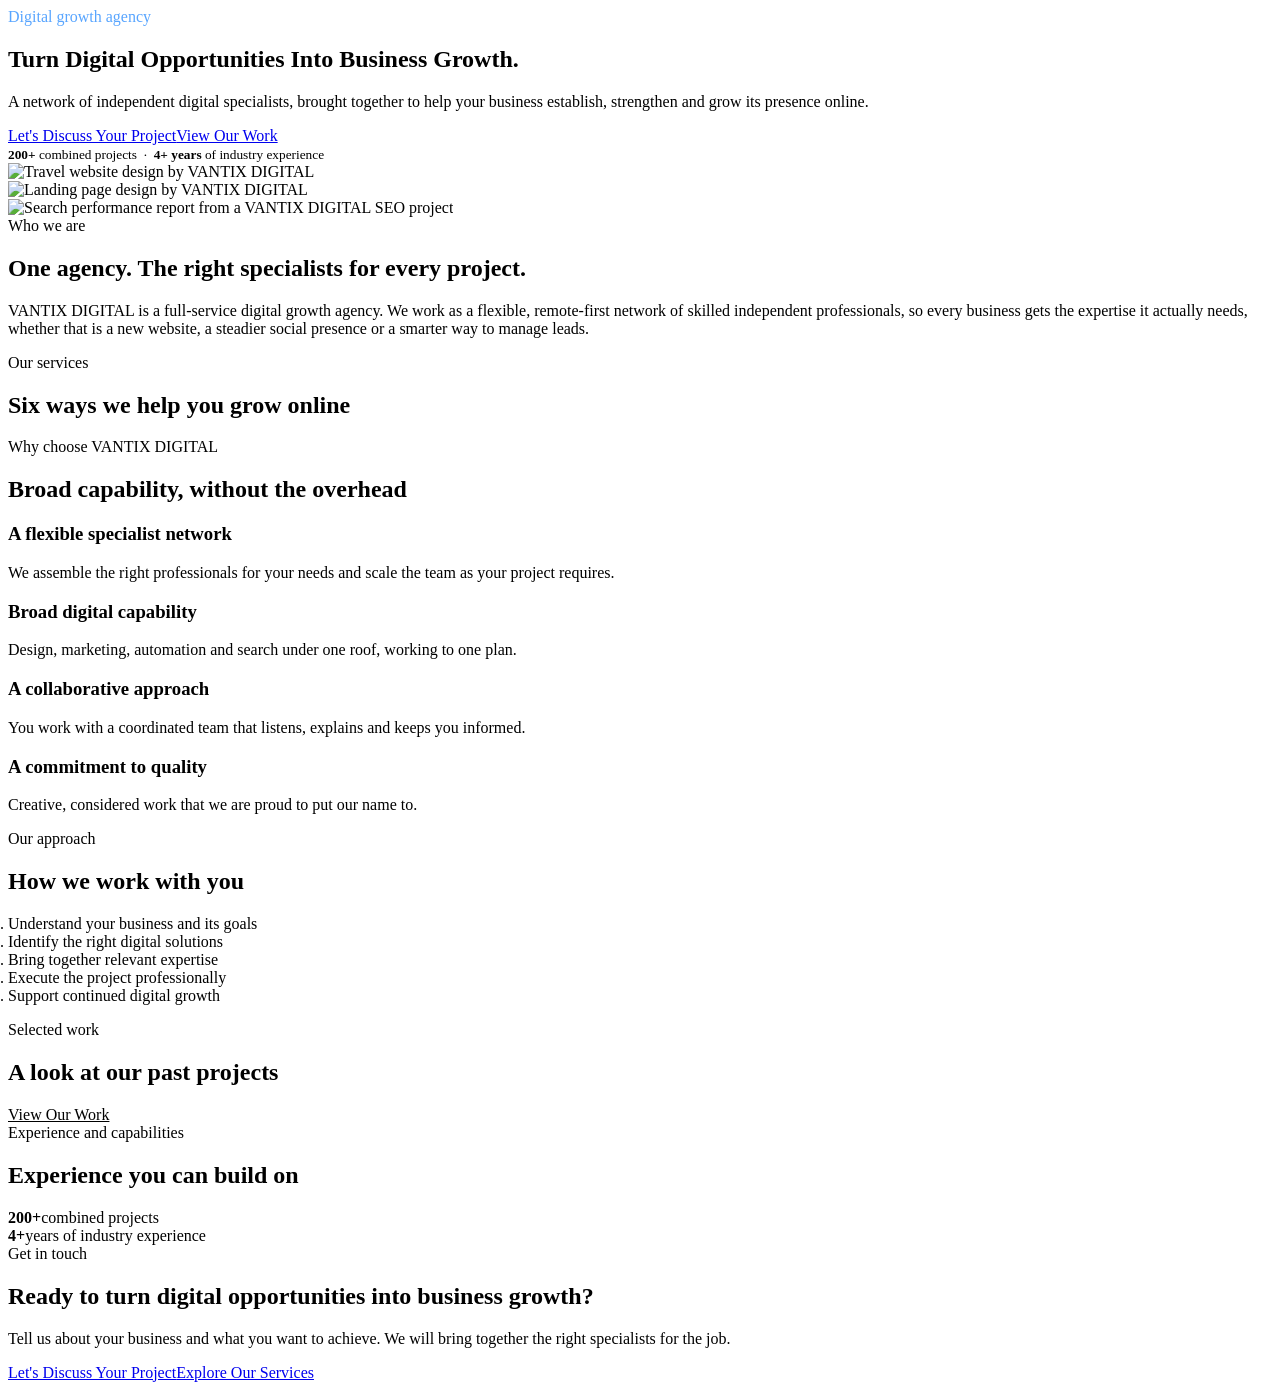
==== index.html @ 5b58c1b7 "Add files via upload" ====
<!doctype html><html lang="en"><head><meta charset="utf-8"><meta name="viewport" content="width=device-width,initial-scale=1">
<title>VANTIX DIGITAL | Digital Growth Agency</title><meta name="description" content="VANTIX DIGITAL is a remote-first digital growth agency: website design, social media, CRM automation, e-commerce and SEO. Turn digital opportunities into business growth."><meta property="og:title" content="VANTIX DIGITAL | Digital Growth Agency"><meta property="og:description" content="VANTIX DIGITAL is a remote-first digital growth agency: website design, social media, CRM automation, e-commerce and SEO. Turn digital opportunities into business growth."><meta name="theme-color" content="#07172F">
<link rel="icon" href="/assets/logo/favicon.png">
<link rel="preconnect" href="https://fonts.googleapis.com"><link rel="preconnect" href="https://fonts.gstatic.com" crossorigin>
<link href="https://fonts.googleapis.com/css2?family=Fraunces:wght@500;600&family=Inter:wght@400;500;600&display=swap" rel="stylesheet">
<link rel="stylesheet" href="/css/styles.css"></head><body class=""><header id="site-header"></header><main>
<section class="hero"><div class="wrap"><div><span class="eyebrow" style="color:#58A5FF">Digital growth agency</span><h1>Turn Digital Opportunities Into Business Growth.</h1><p>A network of independent digital specialists, brought together to help your business establish, strengthen and grow its presence online.</p><div class="row"><a class="btn" href="/contact">Let's Discuss Your Project</a><a class="btn ghost" href="/portfolio">View Our Work</a></div><small><b>200+</b> combined projects &nbsp;·&nbsp; <b>4+ years</b> of industry experience</small></div>
<div class="collage" aria-label="Examples of VANTIX DIGITAL work"><figure class="shot s1" style="margin:0"><img src="/assets/portfolio/web-1.webp" width="735" height="490" alt="Travel website design by VANTIX DIGITAL"></figure><figure class="shot s2" style="margin:0"><img src="/assets/portfolio/web-3.webp" width="736" height="552" alt="Landing page design by VANTIX DIGITAL"></figure><figure class="shot s3" style="margin:0"><img src="/assets/portfolio/seo-4.webp" width="735" height="555" alt="Search performance report from a VANTIX DIGITAL SEO project"></figure></div></div></section>
<section><div class="wrap two reveal"><div><span class="eyebrow">Who we are</span><h2>One agency. The right specialists for every project.</h2></div><div class="intro" style="max-width:none"><p>VANTIX DIGITAL is a full-service digital growth agency. We work as a flexible, remote-first network of skilled independent professionals, so every business gets the expertise it actually needs, whether that is a new website, a steadier social presence or a smarter way to manage leads.</p></div></div></section>
<section class="grey"><div class="wrap"><span class="eyebrow">Our services</span><h2>Six ways we help you grow online</h2><div class="svcs reveal" data-services-home></div></div></section>
<section class="dark"><div class="wrap reveal"><span class="eyebrow">Why choose VANTIX DIGITAL</span><h2>Broad capability, without the overhead</h2><div class="why"><div><h3>A flexible specialist network</h3><p>We assemble the right professionals for your needs and scale the team as your project requires.</p></div><div><h3>Broad digital capability</h3><p>Design, marketing, automation and search under one roof, working to one plan.</p></div><div><h3>A collaborative approach</h3><p>You work with a coordinated team that listens, explains and keeps you informed.</p></div><div><h3>A commitment to quality</h3><p>Creative, considered work that we are proud to put our name to.</p></div></div></div></section>
<section><div class="wrap reveal"><span class="eyebrow">Our approach</span><h2>How we work with you</h2><ol class="steps" style="padding:0"><li>Understand your business and its goals</li><li>Identify the right digital solutions</li><li>Bring together relevant expertise</li><li>Execute the project professionally</li><li>Support continued digital growth</li></ol></div></section>
<section class="grey"><div class="wrap reveal"><div class="row" style="justify-content:space-between;align-items:end"><div><span class="eyebrow">Selected work</span><h2>A look at our past projects</h2></div><a class="btn ghost" style="color:var(--navy)" href="/portfolio">View Our Work</a></div><div class="pfgrid" data-portfolio="6"></div></div></section>
<section class="dark"><div class="wrap reveal"><span class="eyebrow">Experience and capabilities</span><h2>Experience you can build on</h2><div class="stats"><div><b>200+</b><span>combined projects</span></div><div><b>4+</b><span>years of industry experience</span></div></div></div></section>
<section class="dark cta reveal"><div class="wrap"><span class="eyebrow">Get in touch</span><h2>Ready to turn digital opportunities into business growth?</h2><p>Tell us about your business and what you want to achieve. We will bring together the right specialists for the job.</p><div class="row"><a class="btn" href="/contact">Let's Discuss Your Project</a><a class="btn ghost" href="/services">Explore Our Services</a></div></div></section>
</main><footer id="site-footer"></footer><script src="/js/data.js"></script><script src="/js/main.js"></script></body></html>
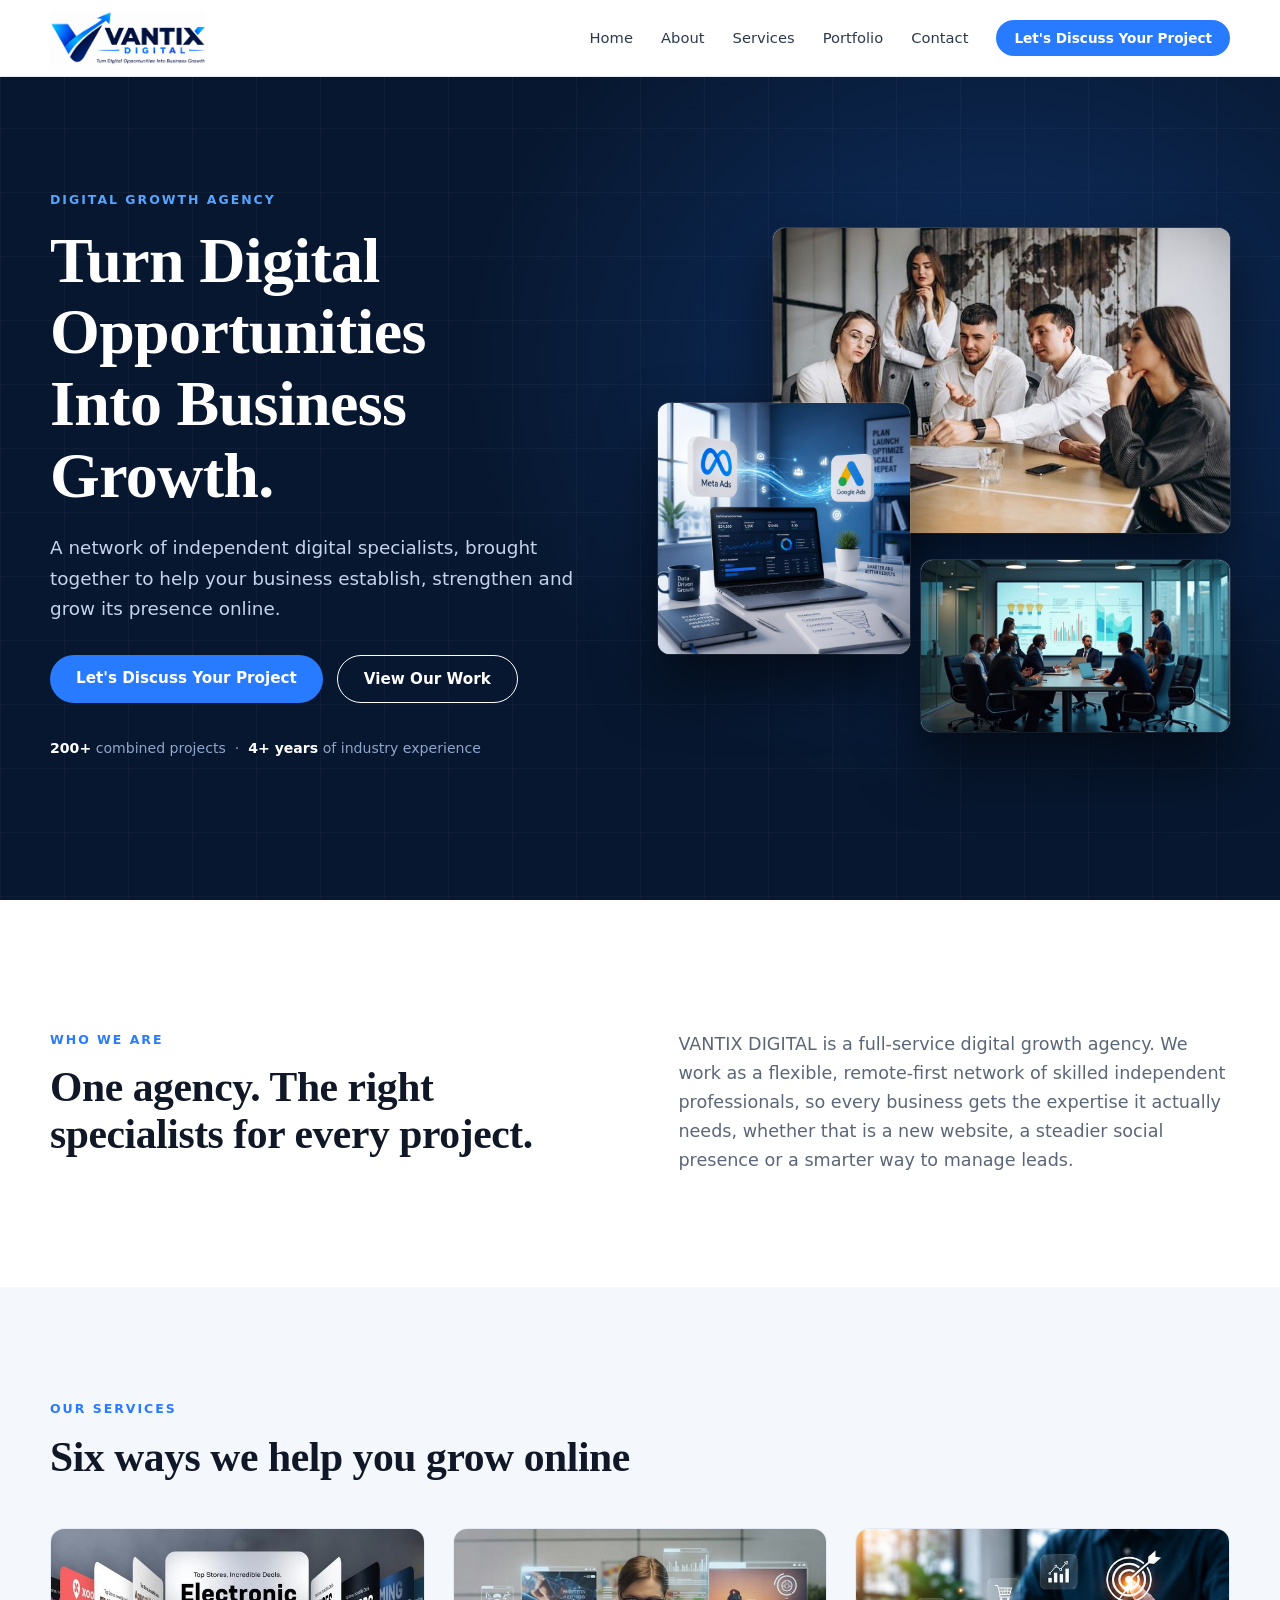
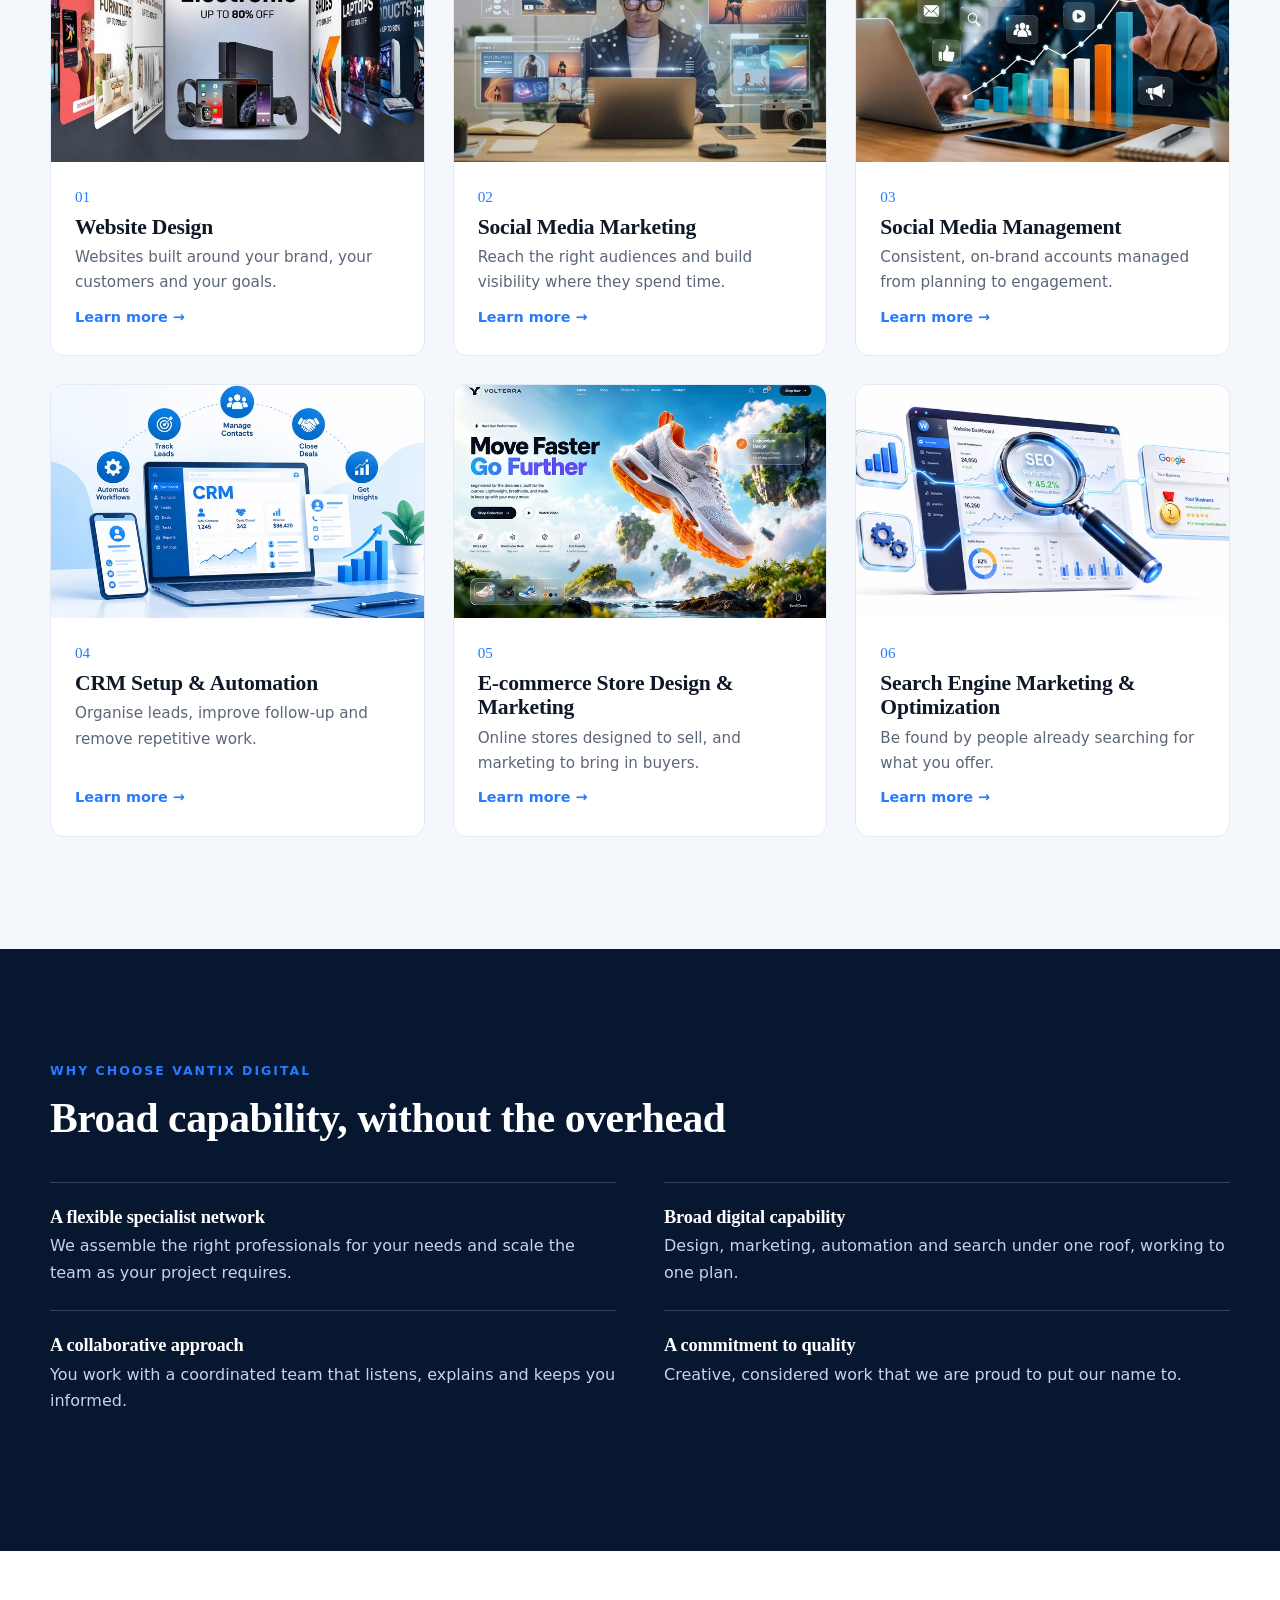
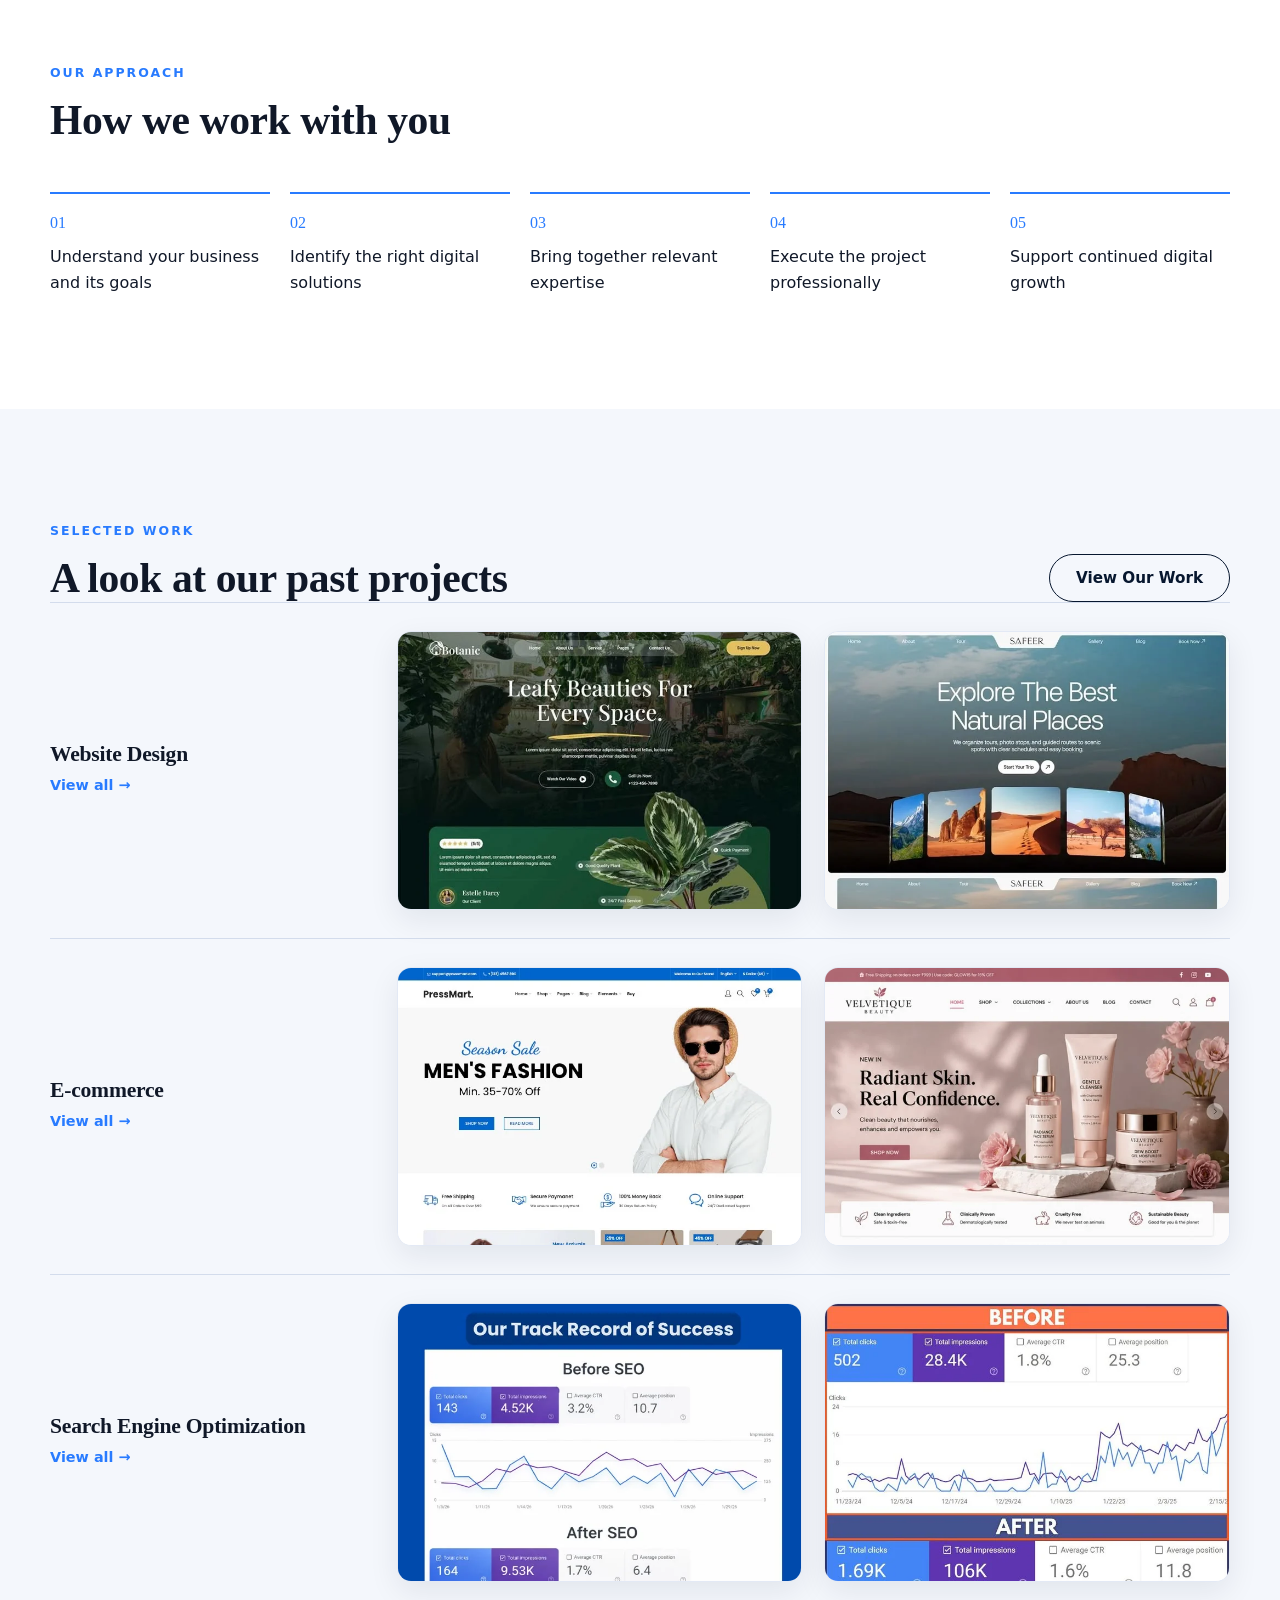
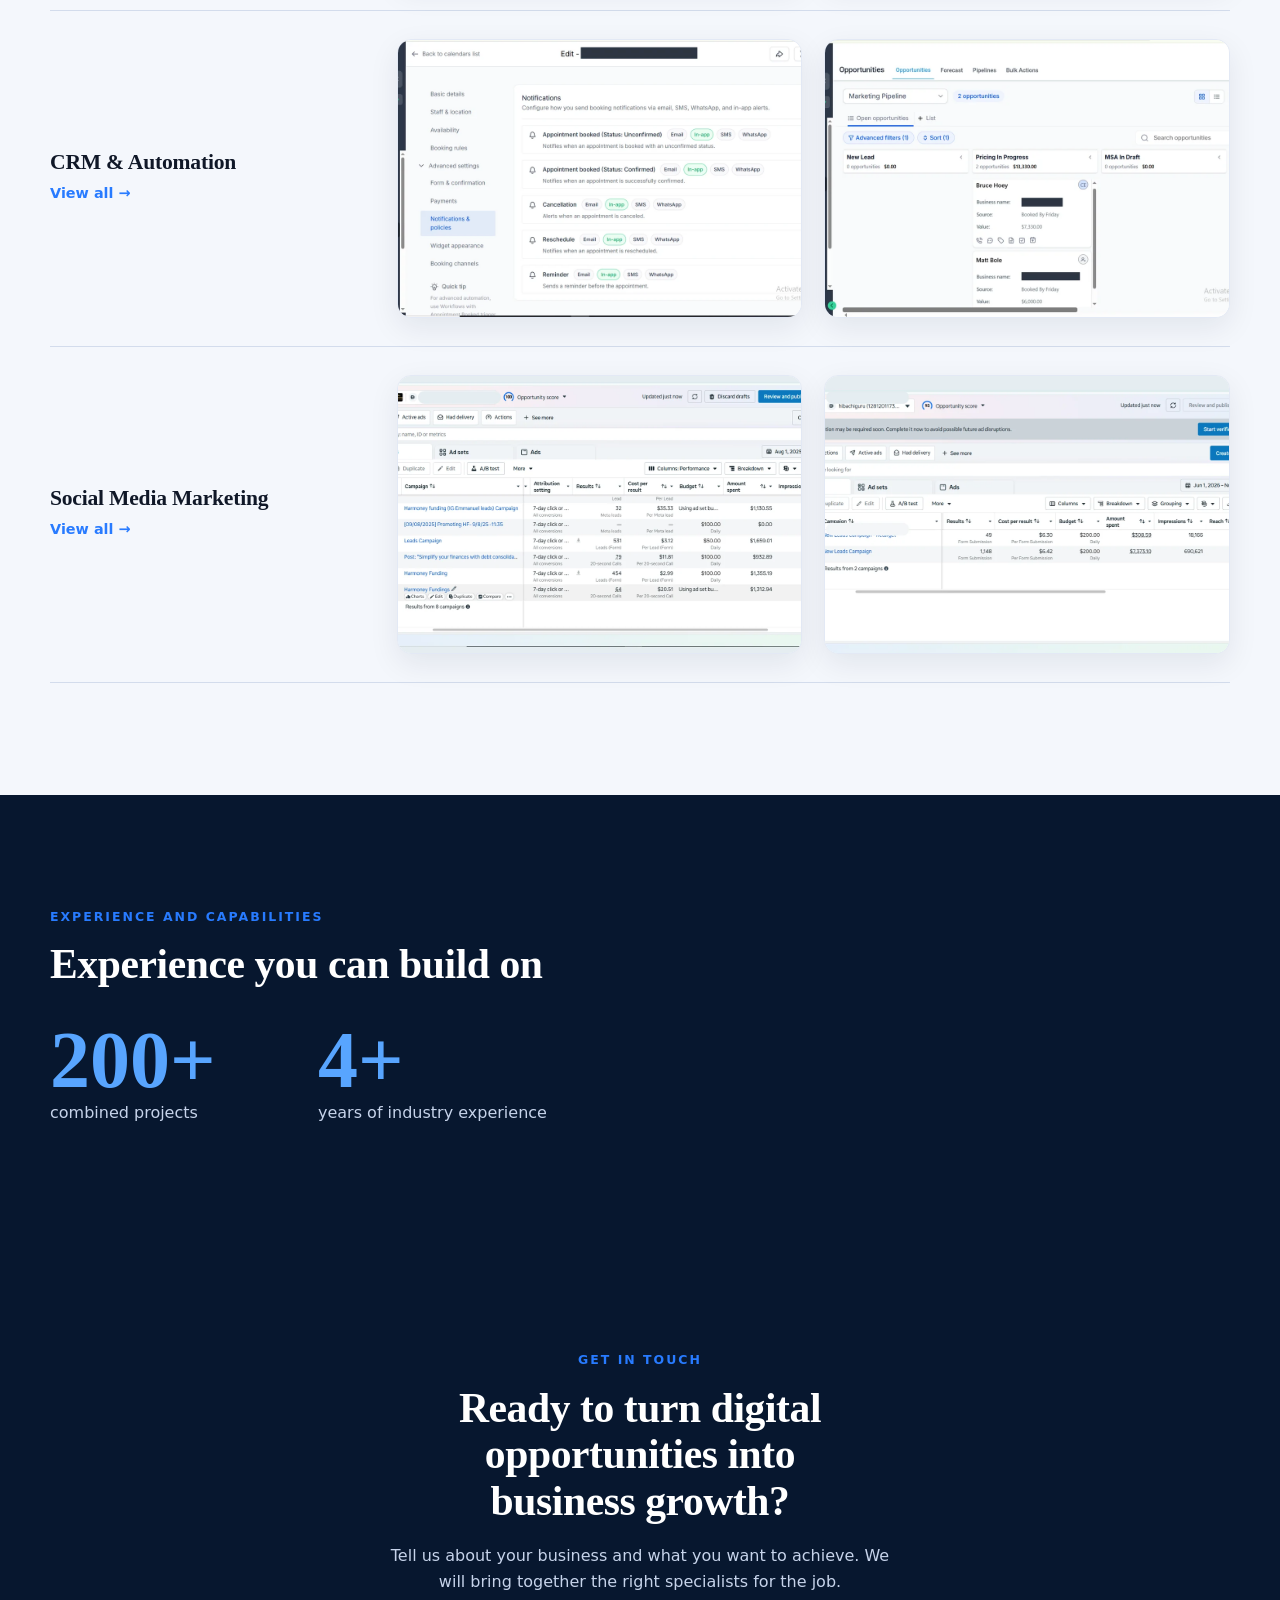
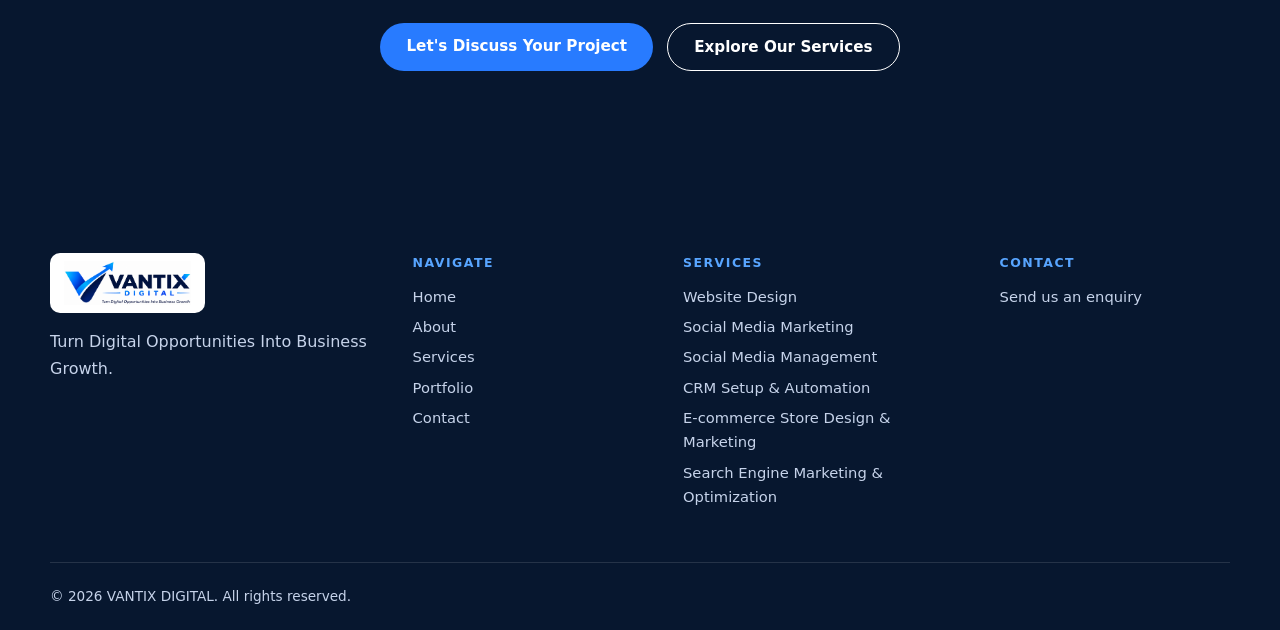
==== commit 63afacef: "Add files via upload" ====
--- a/index.html
+++ b/index.html
@@ -5,12 +5,12 @@
 <link href="https://fonts.googleapis.com/css2?family=Fraunces:wght@500;600&family=Inter:wght@400;500;600&display=swap" rel="stylesheet">
 <link rel="stylesheet" href="/css/styles.css"></head><body class=""><header id="site-header"></header><main>
 <section class="hero"><div class="wrap"><div><span class="eyebrow" style="color:#58A5FF">Digital growth agency</span><h1>Turn Digital Opportunities Into Business Growth.</h1><p>A network of independent digital specialists, brought together to help your business establish, strengthen and grow its presence online.</p><div class="row"><a class="btn" href="/contact">Let's Discuss Your Project</a><a class="btn ghost" href="/portfolio">View Our Work</a></div><small><b>200+</b> combined projects &nbsp;·&nbsp; <b>4+ years</b> of industry experience</small></div>
-<div class="collage" aria-label="Examples of VANTIX DIGITAL work"><figure class="shot s1" style="margin:0"><img src="/assets/portfolio/web-1.webp" width="735" height="490" alt="Travel website design by VANTIX DIGITAL"></figure><figure class="shot s2" style="margin:0"><img src="/assets/portfolio/web-3.webp" width="736" height="552" alt="Landing page design by VANTIX DIGITAL"></figure><figure class="shot s3" style="margin:0"><img src="/assets/portfolio/seo-4.webp" width="735" height="555" alt="Search performance report from a VANTIX DIGITAL SEO project"></figure></div></div></section>
+<div class="collage" aria-label="Examples of VANTIX DIGITAL work"><figure class="shot s1" style="margin:0"><img src="/assets/hero/hero-team.jpg" width="626" height="417" alt="A team of digital specialists collaborating on a project"></figure><figure class="shot s2" style="margin:0"><img src="/assets/hero/hero-ads.jpg" width="736" height="736" alt="Meta Ads and Google Ads performance dashboard on a laptop"></figure><figure class="shot s3" style="margin:0"><img src="/assets/hero/hero-boardroom.jpg" width="735" height="410" alt="A team reviewing campaign analytics in a meeting room"></figure></div></div></section>
 <section><div class="wrap two reveal"><div><span class="eyebrow">Who we are</span><h2>One agency. The right specialists for every project.</h2></div><div class="intro" style="max-width:none"><p>VANTIX DIGITAL is a full-service digital growth agency. We work as a flexible, remote-first network of skilled independent professionals, so every business gets the expertise it actually needs, whether that is a new website, a steadier social presence or a smarter way to manage leads.</p></div></div></section>
 <section class="grey"><div class="wrap"><span class="eyebrow">Our services</span><h2>Six ways we help you grow online</h2><div class="svcs reveal" data-services-home></div></div></section>
 <section class="dark"><div class="wrap reveal"><span class="eyebrow">Why choose VANTIX DIGITAL</span><h2>Broad capability, without the overhead</h2><div class="why"><div><h3>A flexible specialist network</h3><p>We assemble the right professionals for your needs and scale the team as your project requires.</p></div><div><h3>Broad digital capability</h3><p>Design, marketing, automation and search under one roof, working to one plan.</p></div><div><h3>A collaborative approach</h3><p>You work with a coordinated team that listens, explains and keeps you informed.</p></div><div><h3>A commitment to quality</h3><p>Creative, considered work that we are proud to put our name to.</p></div></div></div></section>
 <section><div class="wrap reveal"><span class="eyebrow">Our approach</span><h2>How we work with you</h2><ol class="steps" style="padding:0"><li>Understand your business and its goals</li><li>Identify the right digital solutions</li><li>Bring together relevant expertise</li><li>Execute the project professionally</li><li>Support continued digital growth</li></ol></div></section>
-<section class="grey"><div class="wrap reveal"><div class="row" style="justify-content:space-between;align-items:end"><div><span class="eyebrow">Selected work</span><h2>A look at our past projects</h2></div><a class="btn ghost" style="color:var(--navy)" href="/portfolio">View Our Work</a></div><div class="pfgrid" data-portfolio="6"></div></div></section>
+<section class="grey"><div class="wrap reveal"><div class="row" style="justify-content:space-between;align-items:end"><div><span class="eyebrow">Selected work</span><h2>A look at our past projects</h2></div><a class="btn ghost" style="color:var(--navy)" href="/portfolio">View Our Work</a></div><div class="hp-groups" data-portfolio-home></div></div></section>
 <section class="dark"><div class="wrap reveal"><span class="eyebrow">Experience and capabilities</span><h2>Experience you can build on</h2><div class="stats"><div><b>200+</b><span>combined projects</span></div><div><b>4+</b><span>years of industry experience</span></div></div></div></section>
 <section class="dark cta reveal"><div class="wrap"><span class="eyebrow">Get in touch</span><h2>Ready to turn digital opportunities into business growth?</h2><p>Tell us about your business and what you want to achieve. We will bring together the right specialists for the job.</p><div class="row"><a class="btn" href="/contact">Let's Discuss Your Project</a><a class="btn ghost" href="/services">Explore Our Services</a></div></div></section>
 </main><footer id="site-footer"></footer><script src="/js/data.js"></script><script src="/js/main.js"></script></body></html>
--- a/css/styles.css
+++ b/css/styles.css
@@ -0,0 +1,86 @@
+:root{--navy:#07172F;--blue:#287BFF;--blue2:#58A5FF;--white:#fff;--grey:#F4F7FC;--text:#101828;--mute:#5b6678;--r:14px;--h:'Fraunces',Georgia,serif;--b:'Inter',system-ui,sans-serif}
+*{box-sizing:border-box;margin:0}html{scroll-behavior:smooth;scroll-padding-top:80px}
+body{font:16px/1.65 var(--b);color:var(--text);background:#fff;overflow-x:hidden}
+img{max-width:100%;display:block}a{color:inherit;text-decoration:none}
+.wrap{width:min(1180px,100% - 40px);margin-inline:auto}
+h1,h2,h3{font-family:var(--h);font-weight:600;line-height:1.12;letter-spacing:-.01em}
+h1{font-size:clamp(2.2rem,5.5vw,4rem)}h2{font-size:clamp(1.7rem,3.4vw,2.6rem)}h3{font-size:1.35rem}h4{font-size:.78rem;letter-spacing:.12em;text-transform:uppercase;color:var(--blue);margin:22px 0 8px}
+.eyebrow{font-size:.78rem;letter-spacing:.16em;text-transform:uppercase;color:var(--blue);font-weight:600;margin-bottom:14px;display:block}
+section{padding:clamp(64px,9vw,112px) 0}.grey{background:var(--grey)}.dark{background:var(--navy);color:#fff}.dark p{color:#c6d3ea}
+.btn{display:inline-block;background:var(--blue);color:#fff;padding:14px 26px;border-radius:999px;font-weight:600;border:0;cursor:pointer;font:600 .95rem var(--b);transition:.25s}
+.btn:hover{background:#1c66e0;transform:translateY(-2px)}.btn.ghost{background:transparent;border:1.5px solid currentColor}.btn.sm{padding:10px 18px;font-size:.85rem}.btn:disabled{opacity:.6}
+.btn:focus-visible,a:focus-visible,button:focus-visible,input:focus-visible,select:focus-visible,textarea:focus-visible{outline:3px solid var(--blue2);outline-offset:2px}
+/* header */
+#site-header{position:fixed;inset:0 0 auto;z-index:50;background:#fff;color:var(--navy);box-shadow:0 1px 0 #e3e9f5;transition:box-shadow .3s}
+#site-header.solid{box-shadow:0 4px 24px #07172f1f}
+.bar{display:flex;align-items:center;justify-content:space-between;height:76px}
+.brand img{height:54px;width:auto;mix-blend-mode:multiply}.brand b{font-family:var(--h);letter-spacing:.08em}
+nav{display:flex;align-items:center;gap:28px}nav a:not(.btn){font-size:.92rem;opacity:.85;position:relative}
+nav a[aria-current]{opacity:1}nav a:not(.btn)::after{content:"";position:absolute;left:0;bottom:-6px;height:2px;width:0;background:var(--blue2);transition:.25s}
+nav a:not(.btn):hover::after,nav a[aria-current]::after{width:100%}
+.burger{display:none;background:0;border:0;width:44px;height:44px;cursor:pointer;position:relative}
+.burger span{position:absolute;left:10px;right:10px;height:2px;background:var(--navy);transition:.25s}.burger span:first-child{top:18px}.burger span:last-child{top:26px}
+/* hero */
+.hero{position:relative;overflow:hidden;background:var(--navy);color:#fff;padding:140px 0 90px;min-height:100svh;display:flex;align-items:center}
+.hero::before{content:"";position:absolute;inset:0;background:radial-gradient(60% 70% at 78% 40%,#287bff40,transparent 70%),linear-gradient(#ffffff08 1px,transparent 1px) 0 0/64px 64px,linear-gradient(90deg,#ffffff08 1px,transparent 1px) 0 0/64px 64px}
+.hero .wrap{position:relative;display:grid;grid-template-columns:1fr 1.05fr;gap:clamp(32px,5vw,72px);align-items:center}
+.hero h1{max-width:13ch}.hero p{max-width:50ch;margin:22px 0 30px;font-size:1.15rem;color:#c6d3ea}
+.hero small{display:block;margin-top:34px;color:#8fa6cc;font-size:.88rem}.hero small b{color:#fff;font-weight:600}
+.collage{position:relative;aspect-ratio:10/9;width:100%}
+.shot{position:absolute;border-radius:12px;overflow:hidden;background:#fff;box-shadow:0 30px 60px #0009,0 0 0 1px #ffffff22;animation:float 9s ease-in-out infinite}
+.shot img{width:100%;height:auto;display:block}
+.s1{top:2%;right:0;width:80%}.s2{left:0;top:36%;width:44%;animation-delay:-3s;z-index:2}.s3{right:0;bottom:0;width:54%;animation-delay:-6s;z-index:3}
+@keyframes float{50%{transform:translateY(-10px)}}
+.row{display:flex;gap:14px;flex-wrap:wrap}
+.pagehead{background:var(--navy);color:#fff;padding:150px 0 80px}.pagehead p{max-width:60ch;margin-top:18px;color:#c6d3ea;font-size:1.1rem}
+/* images */
+.ph{position:relative;overflow:hidden;border-radius:var(--r);background:var(--navy);aspect-ratio:4/3}.ph.wide{aspect-ratio:16/10}
+.ph img{width:100%;height:100%;object-fit:cover;transition:transform .6s}.ph:hover img{transform:scale(1.04)}
+.miss{display:none;position:absolute;inset:0;place-items:center;text-align:center;color:#58A5FF;font-size:.8rem;padding:16px}.missing .miss{display:grid}
+/* layouts */
+.two{display:grid;grid-template-columns:1fr 1fr;gap:clamp(32px,6vw,80px);align-items:center}
+.intro{max-width:760px}.intro p{margin-top:18px;color:var(--mute);font-size:1.1rem}
+.svcs{display:grid;grid-template-columns:repeat(3,1fr);gap:28px;margin-top:48px}
+.svc{display:flex;flex-direction:column;background:#fff;border:1px solid #e3e9f5;border-radius:var(--r);overflow:hidden;transition:.3s}.svc:hover{transform:translateY(-4px);box-shadow:0 18px 40px #07172f1f}.svc .ph{border-radius:0;aspect-ratio:16/10}.svc-b{padding:22px 24px 26px;display:flex;flex-direction:column;flex:1}.svc-b .more{margin-top:auto}
+.svc:hover h3{color:var(--blue)}.svc p{color:var(--mute);margin:6px 0 10px;font-size:.95rem}.more{color:var(--blue);font-weight:600;font-size:.9rem}
+.num{font-family:var(--h);color:var(--blue);font-size:.95rem;display:block;margin-bottom:6px}
+.why{display:grid;grid-template-columns:repeat(2,1fr);gap:0 48px;margin-top:40px}.why div{padding:24px 0;border-top:1px solid #ffffff30}.why h3{font-size:1.15rem;margin-bottom:6px}
+.steps{counter-reset:s;display:grid;grid-template-columns:repeat(5,1fr);gap:20px;margin-top:48px}
+.steps li{list-style:none;counter-increment:s;border-top:2px solid var(--blue);padding-top:16px;font-weight:500}
+.steps li::before{content:"0" counter(s);display:block;font-family:var(--h);color:var(--blue);margin-bottom:8px}
+.stats{display:flex;gap:clamp(32px,8vw,110px);flex-wrap:wrap;margin-top:32px}.stats b{display:block;font:600 clamp(3rem,7vw,5rem)/1 var(--h);color:var(--blue2)}.stats span{color:#c6d3ea}
+.cta{text-align:center}.cta h2{max-width:20ch;margin:0 auto 18px}.cta p{max-width:50ch;margin:0 auto 28px}.cta .row{justify-content:center}
+/* portfolio */
+.pfgrid{columns:3;column-gap:22px;margin-top:40px}
+.pf{margin:0 0 22px;break-inside:avoid}.pf[hidden]{display:none}.pf .ph{aspect-ratio:auto;max-height:640px;background:#fff;border:1px solid #e3e9f5;box-shadow:0 10px 30px #07172f14;transition:.3s}.pf .ph img{height:auto;object-position:top}.pf:hover .ph{box-shadow:0 18px 44px #07172f30;transform:translateY(-4px)}
+.hp-row{display:grid;grid-template-columns:.8fr 1fr 1fr;gap:22px;align-items:center;padding:28px 0;border-top:1px solid #d3dcec}.hp-row:last-child{border-bottom:1px solid #d3dcec}.hp-h h3{margin-bottom:6px}.pf-h{margin:0}.pf-h .ph{aspect-ratio:16/11;background:#fff;border:1px solid #e3e9f5;box-shadow:0 10px 30px #07172f14}.pf-h img{object-position:top}
+.ph.banner{aspect-ratio:21/9}.ph.banner img{object-position:center 30%}
+.chips{display:flex;gap:10px;flex-wrap:wrap}.chip{border:1.5px solid #d3dcec;background:#fff;border-radius:999px;padding:8px 18px;cursor:pointer;font:500 .9rem var(--b)}.chip.on{background:var(--navy);color:#fff;border-color:var(--navy)}
+/* services page */
+.svc-full{padding:clamp(56px,8vw,96px) 0}.svc-full:nth-child(even){background:var(--grey)}.svc-full.flip .ph{order:2}
+.lead-p{margin:14px 0;color:var(--mute);font-size:1.08rem}.ticks{padding:0;display:grid;grid-template-columns:1fr 1fr;gap:6px 18px;margin-bottom:6px}
+.ticks li{list-style:none;padding-left:24px;position:relative;font-size:.95rem}.ticks li::before{content:"";position:absolute;left:0;top:.6em;width:10px;height:6px;border-left:2px solid var(--blue);border-bottom:2px solid var(--blue);transform:rotate(-45deg)}
+.svc-full .btn{margin-top:26px}
+/* about/contact */
+.vals{display:grid;grid-template-columns:repeat(3,1fr);gap:28px;margin-top:40px}.vals div{background:#fff;border-radius:var(--r);padding:28px;border:1px solid #e3e9f5}.vals p{color:var(--mute);margin-top:8px}
+form{display:grid;gap:18px}label{font-weight:600;font-size:.9rem;display:block;margin-bottom:6px}
+input,select,textarea{width:100%;padding:14px 16px;border:1.5px solid #d3dcec;border-radius:10px;font:inherit;background:#fff}
+input:focus,select:focus,textarea:focus{border-color:var(--blue)}[aria-invalid=true]{border-color:#d92d20}.err{color:#d92d20;font-size:.82rem;min-height:1em;display:block;margin-top:4px}
+#form-msg.bad{color:#d92d20}.ok{background:var(--grey);padding:40px;border-radius:var(--r);text-align:center}.hp{position:absolute;left:-9999px}
+.fields{display:grid;grid-template-columns:1fr 1fr;gap:18px}.full{grid-column:1/-1}
+/* footer */
+#site-footer{background:var(--navy);color:#c6d3ea;padding:70px 0 0}.fgrid{display:grid;grid-template-columns:1.4fr 1fr 1.2fr 1fr;gap:40px}
+.flogo{height:60px;width:auto;background:#fff;padding:8px 14px;border-radius:10px;margin-bottom:16px;mix-blend-mode:normal}#site-footer b{color:#fff}#site-footer h4{color:var(--blue2);margin-top:0}#site-footer a{display:block;font-size:.92rem;padding:3px 0}#site-footer a:hover{color:#fff}
+.copy{margin-top:50px;padding:22px 0;border-top:1px solid #ffffff1f;font-size:.85rem}
+.reveal{opacity:0;transform:translateY(22px);transition:.7s}.reveal.in{opacity:1;transform:none}
+@media(prefers-reduced-motion:reduce){*{transition:none!important;scroll-behavior:auto!important}.reveal{opacity:1;transform:none}}
+@media(max-width:900px){
+ .burger{display:block}
+ nav{position:fixed;inset:76px 0 auto;background:#fff;border-top:1px solid #e3e9f5;box-shadow:0 20px 30px #07172f1a;flex-direction:column;align-items:stretch;gap:0;padding:12px 20px 24px;transform:translateY(-120%);transition:.3s;max-height:calc(100svh - 76px);overflow:auto}nav.open{transform:none}
+ nav a:not(.btn){padding:14px 0;border-bottom:1px solid #e3e9f5;font-size:1.05rem}nav .btn{margin-top:16px;text-align:center;padding:14px}
+ .two,.why,.vals,.fields{grid-template-columns:1fr}.svc-full.flip .ph{order:0}
+ .svcs{grid-template-columns:1fr 1fr}.hp-row{grid-template-columns:1fr 1fr}.hp-h{grid-column:1/-1}
+ .steps{grid-template-columns:1fr 1fr}.pfgrid{columns:2}.fgrid{grid-template-columns:1fr 1fr}.ticks{grid-template-columns:1fr}
+ .hero{padding:110px 0 64px;min-height:0}.hero .wrap{grid-template-columns:1fr}.hero h1{max-width:none}.collage{max-width:560px;margin-inline:auto}}
+@media(max-width:620px){.svcs{grid-template-columns:1fr}}
+@media(max-width:520px){.pfgrid{columns:1}.steps,.fgrid{grid-template-columns:1fr}.btn{width:100%;text-align:center}.row{flex-direction:column}}
